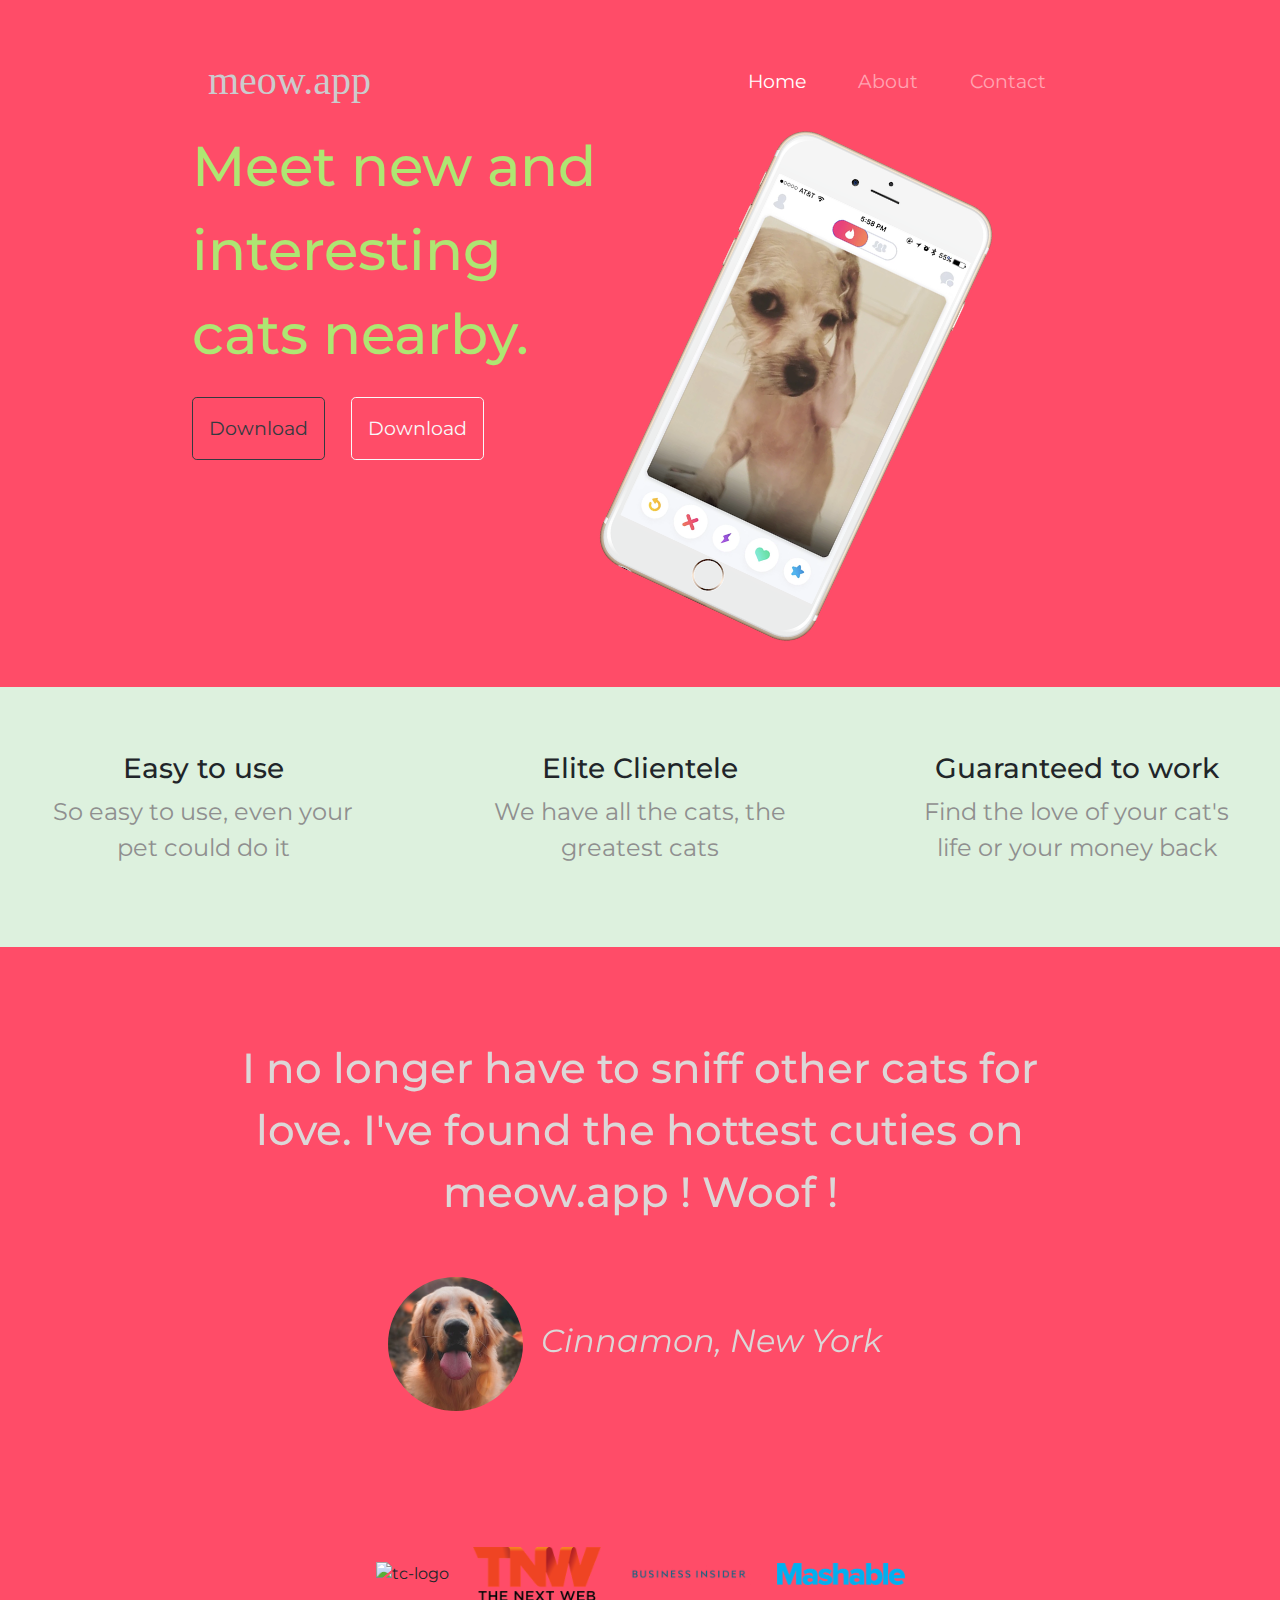
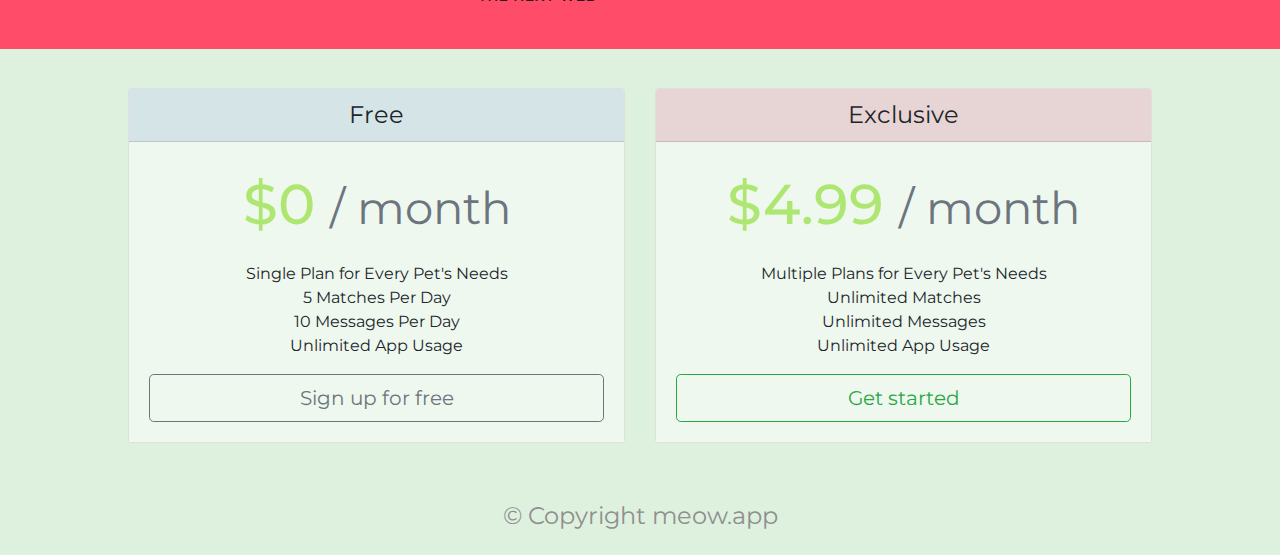
==== section-06/index.html @ 7bacdeec "Add files via upload" ====
<!DOCTYPE html>
<html>

<head>
  <meta charset="utf-8">
  <title>Meow App</title>

  <!-- Google Fonts -->
  <link rel="preconnect" href="https://fonts.googleapis.com">
  <link rel="preconnect" href="https://fonts.gstatic.com" crossorigin>
  <link href="https://fonts.googleapis.com/css2?family=Montserrat:ital,wght@0,100..900;1,100..900&family=Ubuntu:ital,wght@0,300;0,400;0,500;0,700;1,300;1,400;1,500;1,700&display=swap" rel="stylesheet">

  <!-- Font Awesome -->
  <script src="https://kit.fontawesome.com/8e104bd6e1.js" crossorigin="anonymous"></script>

  <!-- Bootstrap  Fonts -->
  <link rel="stylesheet" href="https://cdn.jsdelivr.net/npm/bootstrap@4.4.1/dist/css/bootstrap.min.css" integrity="sha384-Vkoo8x4CGsO3+Hhxv8T/Q5PaXtkKtu6ug5TOeNV6gBiFeWPGFN9MuhOf23Q9Ifjh" crossorigin="anonymous">
  <script src="https://code.jquery.com/jquery-3.4.1.slim.min.js" integrity="sha384-J6qa4849blE2+poT4WnyKhv5vZF5SrPo0iEjwBvKU7imGFAV0wwj1yYfoRSJoZ+n" crossorigin="anonymous"></script>
  <script src="https://cdn.jsdelivr.net/npm/popper.js@1.16.0/dist/umd/popper.min.js" integrity="sha384-Q6E9RHvbIyZFJoft+2mJbHaEWldlvI9IOYy5n3zV9zzTtmI3UksdQRVvoxMfooAo" crossorigin="anonymous"></script>
  <script src="https://cdn.jsdelivr.net/npm/bootstrap@4.4.1/dist/js/bootstrap.min.js" integrity="sha384-wfSDF2E50Y2D1uUdj0O3uMBJnjuUD4Ih7YwaYd1iqfktj0Uod8GCExl3Og8ifwB6" crossorigin="anonymous"></script>
  
  <!-- Custom Fonts -->
  <link rel="stylesheet" href="./css/styles.css">

</head>

<body>

  <section id="title">

    <div class="container-fluid">

      <!-- Nav Bar -->
      <nav class="navbar navbar-expand-lg navbar-dark">
        <a class="navbar-brand" href=""><i class="fa-solid fa-cat" style="color: #cbcbcd"></i><span style="color: #cbcbcd"> meow.app</span></a>

        <button id="btn-navbar-toggler" class="navbar-toggler" type="button" data-toggle="collapse" data-target="#navbarSupportedContent" aria-controls="navbarSupportedContent" aria-expanded="false" aria-label="Toggle navigation">
          <span class="navbar-toggler-icon"></span>
        </button>

        <div class="collapse navbar-collapse" id="navbarSupportedContent">
          <ul class="navbar-nav ml-auto">
            <li class="nav-item active">
              <a class="nav-link" href="#">Home <span class="sr-only">(current)</span></a>
            </li>
            <li class="nav-item">
              <a class="nav-link" href="./about.html">About</a>
            </li>
            <li class="nav-item">
              <a class="nav-link" href="./contact.html">Contact</a>
            </li>
          </ul>
        </div>
      </nav>



      <!-- Title -->
      <div class="row">
        <div class="col-lg-6 col-md-4">
          <h1>Meet new and interesting cats nearby.</h1> 
          <button type="button" class="btn btn-outline-dark btn-lg btn-download"><i class="fa-brands fa-apple"></i> Download</button>
          <button type="button" class="btn btn-outline-light btn-lg btn-download"><i class="fa-brands fa-google-play"></i> Download</button>
        </div>
        <div class="col-lg-6 col-md-4">
          <img class="img-title" src="images/iphone6.png" alt="iphone-mockup">
        </div>
      </div>

    </div>
  </section>


  <!-- Features -->

  <section id="features">
    <div class="row">
      <div class="col-lg-4 col-md-4 col-sm-12 features-box">
        <i class="fa-solid fa-circle-check fa-4x custom-icon"></i>
        <h3>Easy to use</h3>
        <p>So easy to use, even your pet could do it</p>
      </div>
      <div class="col-lg-4 col-md-4 col-sm-12 features-box">
        <i class="fa-solid fa-bullseye fa-4x custom-icon"></i>
        <h3>Elite Clientele</h3>
        <p>We have all the cats, the greatest cats</p>
      </div>
      <div class="col-lg-4 col-md-4 col-sm-12 features-box">
        <i class="fa-solid fa-heart fa-4x custom-icon"></i>
        <h3>Guaranteed to work</h3>
        <p>Find the love of your cat's life or your money back</p>
      </div>
    </div>
  </section>

  <!-- Testimonials -->

  <section id="testimonials">
    <div id="carouselTestimonials" class="carousel slide" data-ride="carousel" data-interval="4000">
      <div class="carousel-inner">
        <div class="carousel-item active" style="background-color: ff4c68;">
          <h2>I no longer have to sniff other cats for love. I've found the hottest cuties on meow.app ! Woof !</h2>
          <img class="img-testimonials" src="images/dog-img.jpg" alt="dog-profile" style="margin: 5% 0% 5% 0%;">
          <em style="color: #dcd7d7; padding: 10px;"> Cinnamon, New York</em>
        </div>
        <div class="carousel-item" style="background-color: ff4c68;">
          <h2>My cat used to be so lonely, but with meow.app's help, they've found the love of their life. I think.</h2>
          <img class="img-testimonials" src="images/gokhan.jfif" alt="dog-profile" style="margin: 5% 0% 5% 0%;">
          <em style="color: #dcd7d7; padding: 10px;"> Gokhan, Amsterdam</em>
        </div>
        <div class="carousel-item" style="background-color: ff4c68;">
          <h2>My paw luckly has found his girlfriend via meow.app !</h2>
          <img class="img-testimonials" src="images/lady-img.jpg" alt="dog-profile" style="margin: 5% 0% 5% 0%;">
          <em style="color: #dcd7d7; padding: 10px;"> Anne Marie, Toulouse</em>
        </div>
        <div class="carousel-item" style="background-color: ff4c68;">
          <h2>If your cutie is looking for a friend, this is for you ! Don't forget to check it out !</h2>
          <img class="img-testimonials" src="images/bariskara-img.jfif" alt="dog-profile" style="margin: 5% 0% 5% 0%;">
          <em style="color: #dcd7d7; padding: 10px;"> Baris, London</em>
        </div>
      </div>
  </section>


  <!-- Press -->

  <section id="press">
    <img class="logo-press" src="images/techcrunch.png" alt="tc-logo">
    <img class="logo-press" src="images/tnw.png" alt="tnw-logo">
    <img class="logo-press" src="images/bizinsider.png" alt="biz-insider-logo">
    <img class="logo-press" src="images/mashable.png" alt="mashable-logo">
  </section>


  <!-- Pricing -->

  <section id="pricing" style="padding-top: 3%; padding-bottom: 3%; padding-left: 10%; padding-right: 10%; background-color: #ddf1de;">
    <div class="card-deck mb-3 text-center">
      <div class="card box-shadow">
        <div class="card-header" style="background-color: #d4e4e7">
          <h4 class="my-0 font-weight-normal">Free</h4>
        </div>
        <div class="card-body" style="background-color: #eef8ef;">
          <h1 class="card-title pricing-card-title">$0 <small class="text-muted">/ month</small></h1>
          <ul class="list-unstyled mt-3 mb-6">
            <li>Single Plan for Every Pet's Needs</li>
            <li>5 Matches Per Day</li>
            <li>10 Messages Per Day</li>
            <li>Unlimited App Usage</li>
          </ul>
          <button type="button" class="btn btn-lg btn-block btn-outline-secondary">Sign up for free</button>
        </div>
      </div>
      <div class="card box-shadow">
        <div class="card-header" style="background-color: #e7d4d4">
          <h4 class="my-0 font-weight-normal">Exclusive</h4>
        </div>
        <div class="card-body" style="background-color: #eef8ef;">
          <h1 class="card-title pricing-card-title">$4.99 <small class="text-muted">/ month</small></h1>
          <ul class="list-unstyled mt-3 mb-6">
            <li>Multiple Plans for Every Pet's Needs</li>
            <li>Unlimited Matches</li>
            <li>Unlimited Messages</li>
            <li>Unlimited App Usage</li>
          </ul>
          <button type="button" class="btn btn-lg btn-block btn-outline-success">Get started</button>
        </div>
      </div>
    </div>
  </section>

  <!-- Footer -->

  <footer id="footer" style="text-align:center; background-color: #ddf1de; padding-bottom: 0.4%;">
    <p>© Copyright meow.app </p>
  </footer>

</body>

</html>
---- section-06/css/styles.css ----
#title {
    background-color: #ff4c68;
    color: #ffffff;
}

.container-fluid {
    padding: 3% 15%;
}

h1 {
    font-family: "Montserrat";
    font-size: 3.5rem;
    line-height: 1.5;
    color:rgb(174, 230, 114);
}

body {
    font-family: "Montserrat";
}

.rotate20 {
    -webkit-transform: rotate(20deg);
    -moz-transform: rotate(20deg);
    -o-transform: rotate(20deg);
    -ms-transform: rotate(20deg);
    transform: rotate(20deg);
}

.navbar {
    padding-bottom: 0 0 4.5rem;
}

.navbar-brand {
    font-family: "Ubuntu Mono";
    font-size: 2.5rem;
}

.nav-item {
    padding: 0 18px;
}

.nav-link {
    font-size: 1.2rem;
    font-family: "Montserrat";
}

.btn-download {
    font-family: "Montserrat";
    font-size: 1.2rem;
    padding: 1rem 1rem 1rem;
    margin-left: 0%;
    margin-right: 5%;
    margin-top: 3%;
    margin-bottom: 3%;
}

.img-title {
    width: 55%;
    transform: rotate(25deg);
    margin-top: 5%;
    margin-left: 5%;
    margin-right: 5%;
    margin-bottom: 5%;
}

button {
    background-color: #278d3b;
    color: #1d29cc;
}

#features {
    background-color: #ddf1de;
    font-family: 'Montserrat';
    font-size: 1.2rem;
}

.features-box {
    text-align: center;
    padding: 5%;
}

p {
    font-size: 1.5rem;
    color: #8f8f8f;
}

.custom-icon {
    color: #ef8172;
    margin-bottom: 1rem;
}

.custom-icon:hover {
    color: #ff4c68;
}

#testimonials {
    padding-top: 7%;
    padding-left: 15%;
    padding-right: 15%;
    text-align: center;
    background-color: #ff4c68;
    font-family: 'Montserrat';
    font-size: 2rem;
    color: #dcd7d7;
    line-height: 1.5;
}

h2 {
    font-family: "Montserrat";
    font-size: 2.6rem;
    line-height: 1.5;
    color: #dcd7d7;
}

.img-testimonials {
    width: 15%;
    border-radius: 100%;
}

#press {
    background-color: #ff4c68;
    text-align: center;
    padding-bottom: 3%;
}

.logo-press {
   width: 10%;
   margin: 10px 10px 10px; 
}

.carousel-item {
    height: 500px;
    outline: none;
}

ngb-carousel:focus {
    outline: none;
}
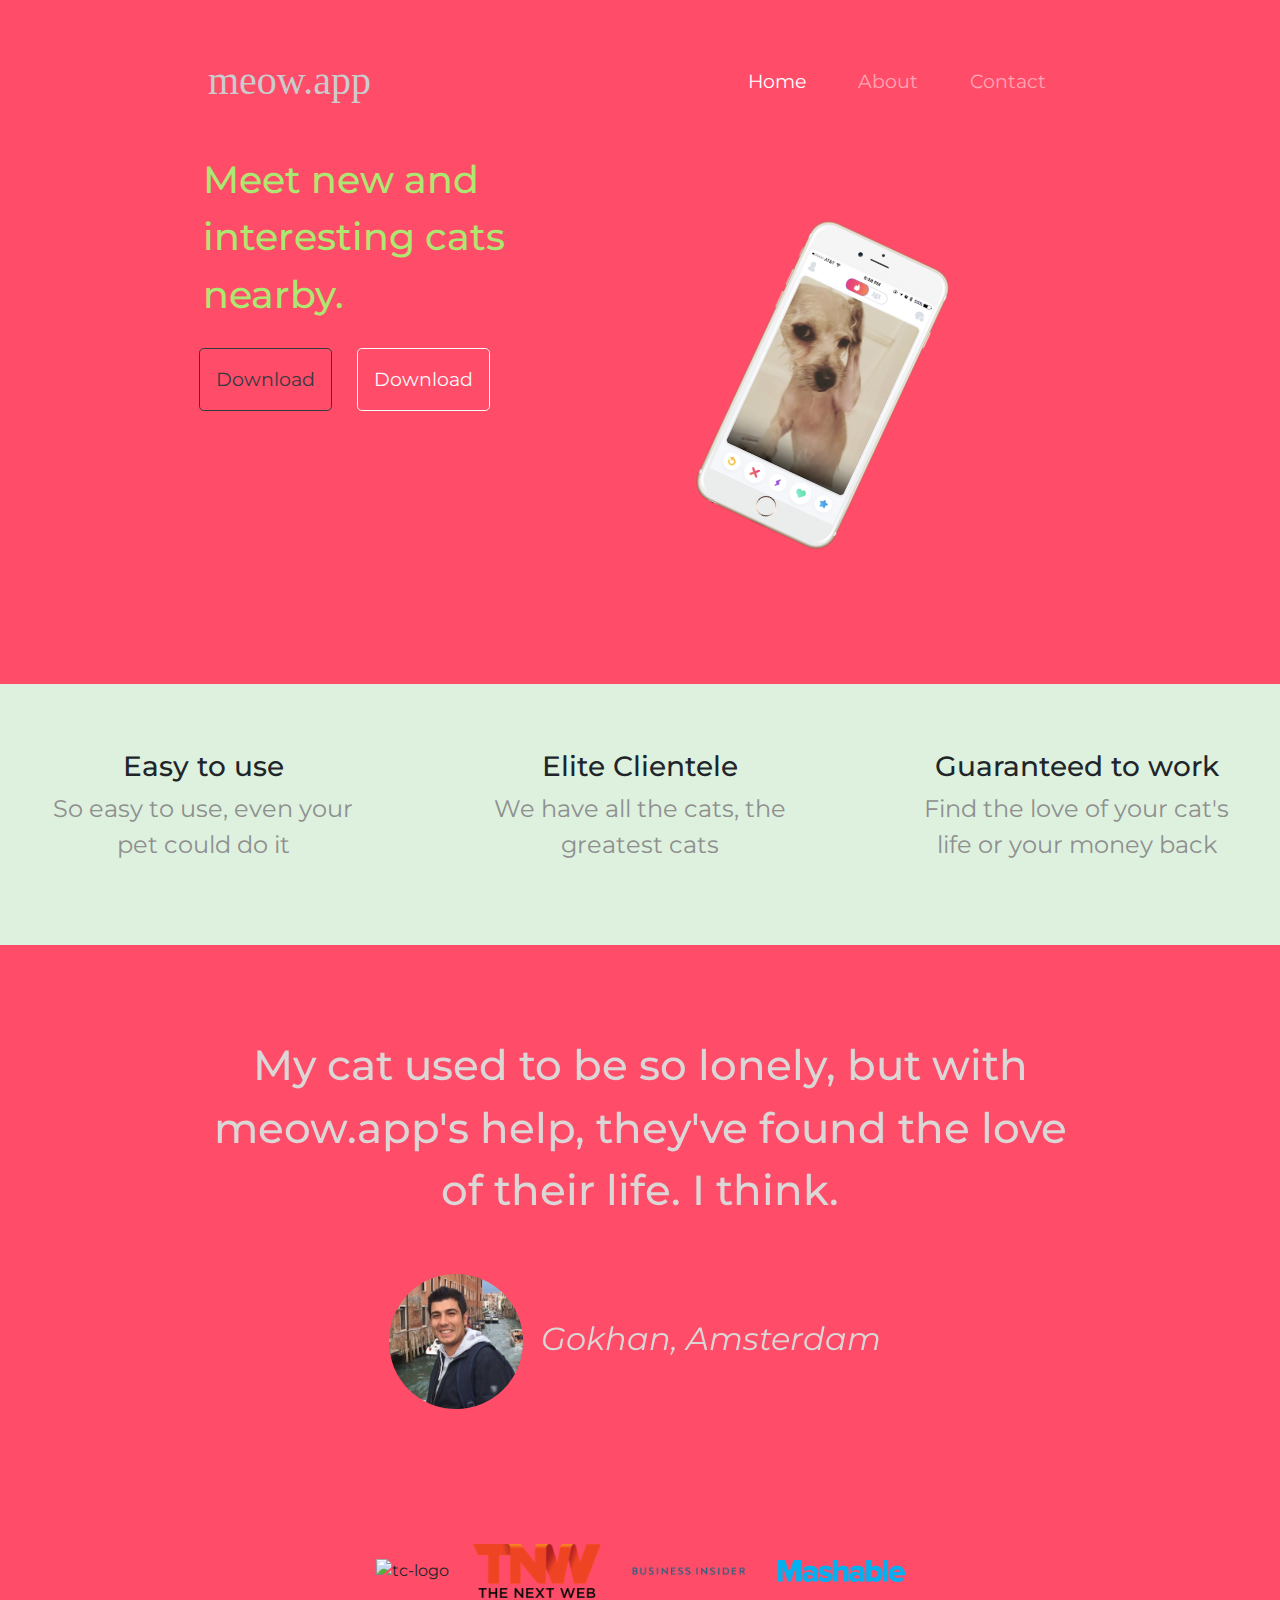
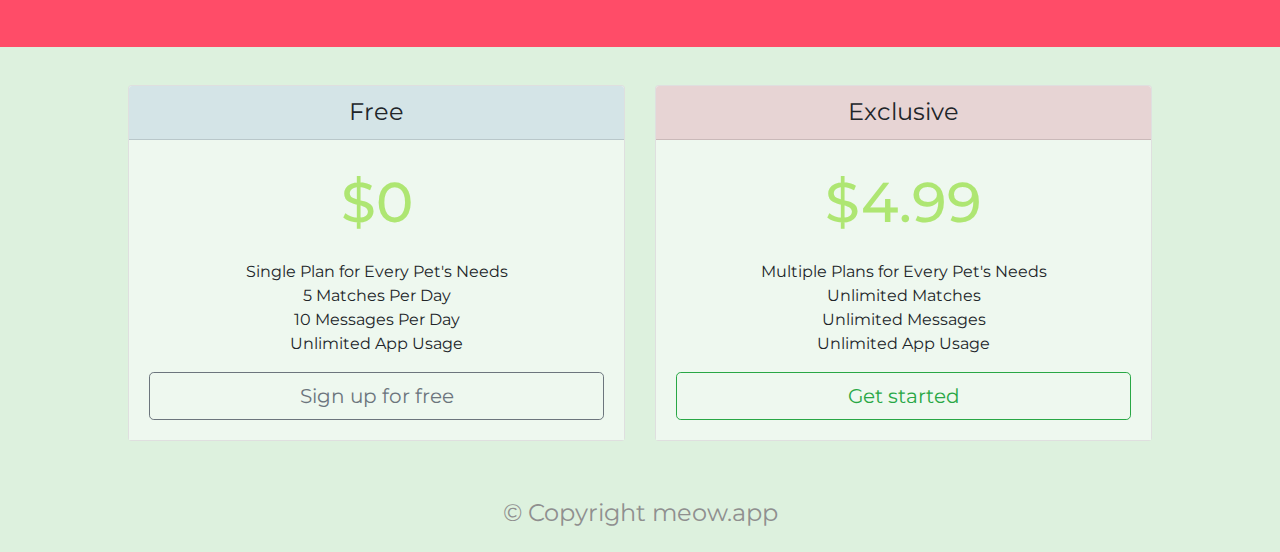
==== commit 633929df: "Add files via upload" ====
--- a/section-06/index.html
+++ b/section-06/index.html
@@ -57,12 +57,12 @@
 
       <!-- Title -->
       <div class="row">
-        <div class="col-lg-6 col-md-4">
-          <h1>Meet new and interesting cats nearby.</h1> 
+        <div class="col-lg-6 col-md-6" style="padding: 2.4%">
+          <h1 style="font-size: 2.4rem; padding: 1%;">Meet new and interesting cats nearby.</h1> 
           <button type="button" class="btn btn-outline-dark btn-lg btn-download"><i class="fa-brands fa-apple"></i> Download</button>
           <button type="button" class="btn btn-outline-light btn-lg btn-download"><i class="fa-brands fa-google-play"></i> Download</button>
         </div>
-        <div class="col-lg-6 col-md-4">
+        <div class="col-lg-6 col-md-6" style="padding: 10%">
           <img class="img-title" src="images/iphone6.png" alt="iphone-mockup">
         </div>
       </div>
@@ -94,16 +94,10 @@
   </section>
 
   <!-- Testimonials -->
-
   <section id="testimonials">
     <div id="carouselTestimonials" class="carousel slide" data-ride="carousel" data-interval="4000">
       <div class="carousel-inner">
         <div class="carousel-item active" style="background-color: ff4c68;">
-          <h2>I no longer have to sniff other cats for love. I've found the hottest cuties on meow.app ! Woof !</h2>
-          <img class="img-testimonials" src="images/dog-img.jpg" alt="dog-profile" style="margin: 5% 0% 5% 0%;">
-          <em style="color: #dcd7d7; padding: 10px;"> Cinnamon, New York</em>
-        </div>
-        <div class="carousel-item" style="background-color: ff4c68;">
           <h2>My cat used to be so lonely, but with meow.app's help, they've found the love of their life. I think.</h2>
           <img class="img-testimonials" src="images/gokhan.jfif" alt="dog-profile" style="margin: 5% 0% 5% 0%;">
           <em style="color: #dcd7d7; padding: 10px;"> Gokhan, Amsterdam</em>
@@ -121,9 +115,7 @@
       </div>
   </section>
 
-
   <!-- Press -->
-
   <section id="press">
     <img class="logo-press" src="images/techcrunch.png" alt="tc-logo">
     <img class="logo-press" src="images/tnw.png" alt="tnw-logo">
@@ -141,7 +133,7 @@
           <h4 class="my-0 font-weight-normal">Free</h4>
         </div>
         <div class="card-body" style="background-color: #eef8ef;">
-          <h1 class="card-title pricing-card-title">$0 <small class="text-muted">/ month</small></h1>
+          <h1 class="card-title pricing-card-title">$0 <small class="text-muted"></small></h1>
           <ul class="list-unstyled mt-3 mb-6">
             <li>Single Plan for Every Pet's Needs</li>
             <li>5 Matches Per Day</li>
@@ -156,7 +148,7 @@
           <h4 class="my-0 font-weight-normal">Exclusive</h4>
         </div>
         <div class="card-body" style="background-color: #eef8ef;">
-          <h1 class="card-title pricing-card-title">$4.99 <small class="text-muted">/ month</small></h1>
+          <h1 class="card-title pricing-card-title">$4.99 <small class="text-muted"></small></h1>
           <ul class="list-unstyled mt-3 mb-6">
             <li>Multiple Plans for Every Pet's Needs</li>
             <li>Unlimited Matches</li>
